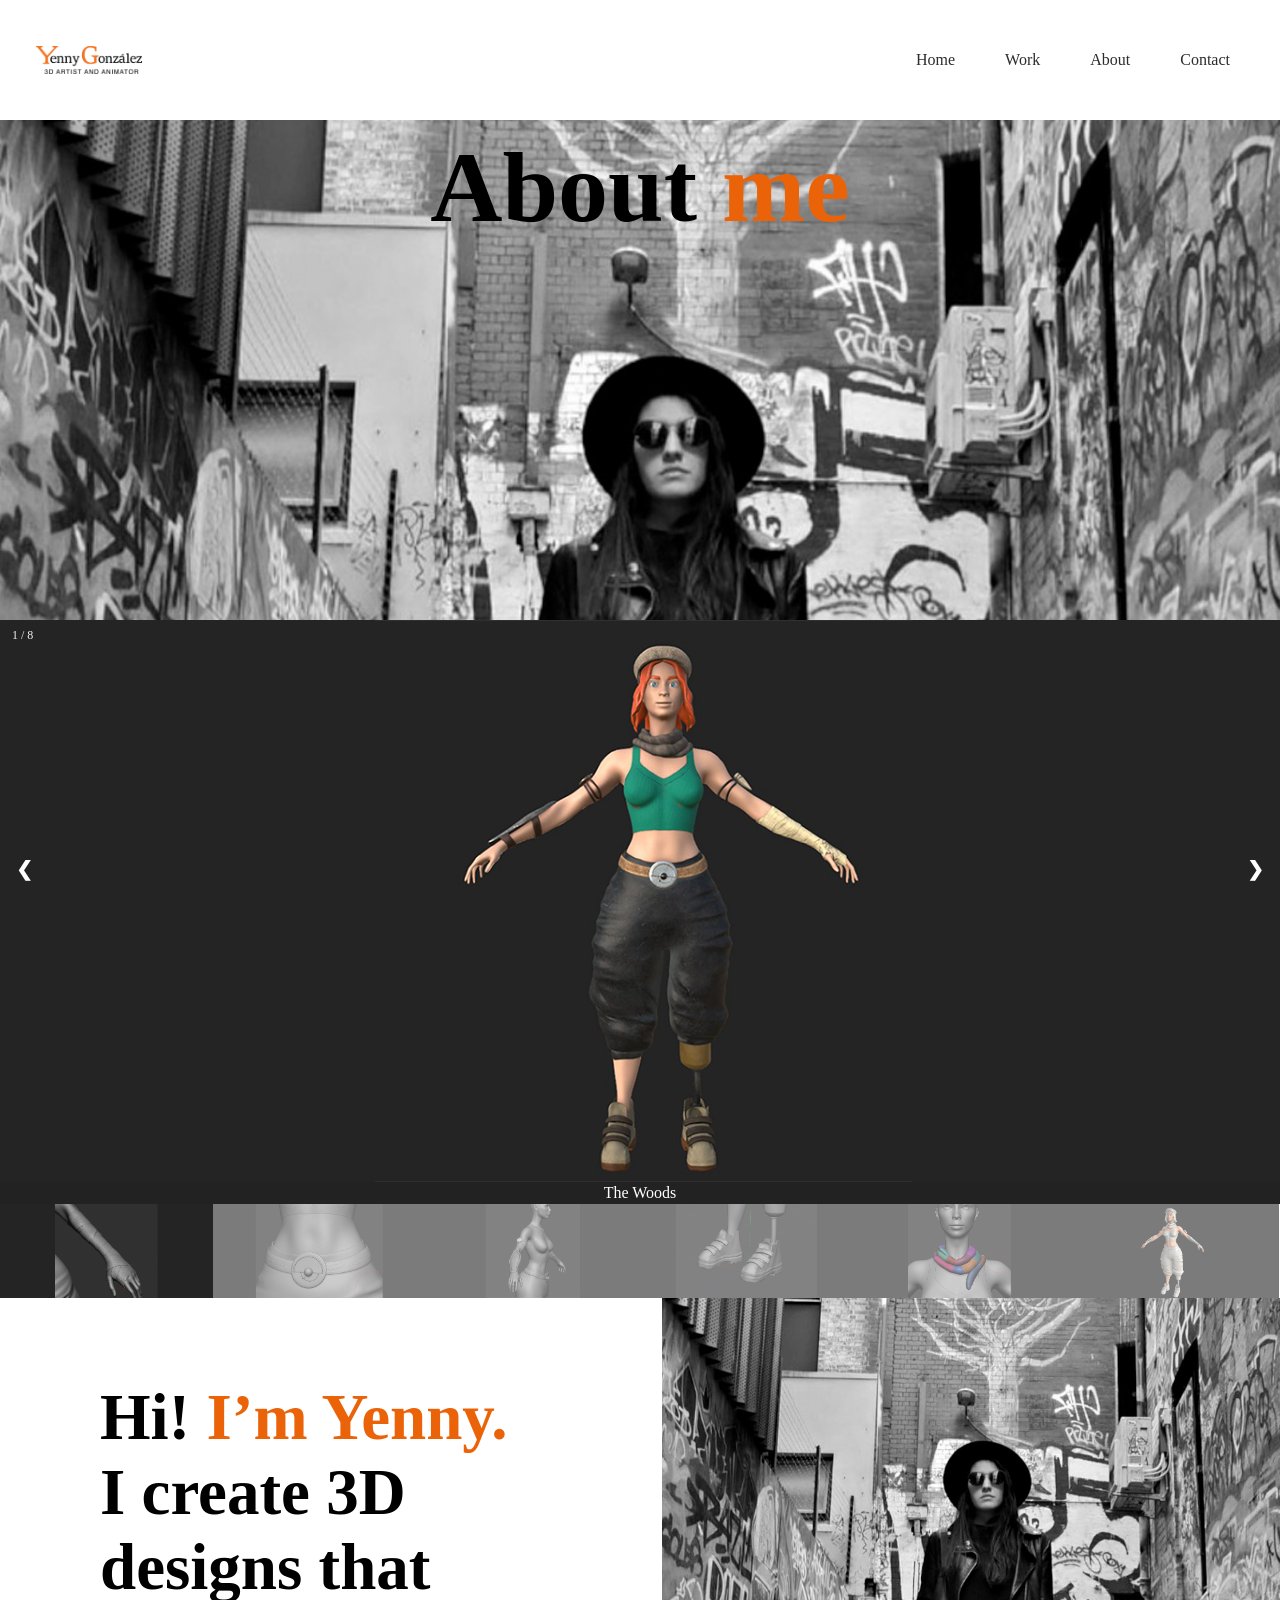
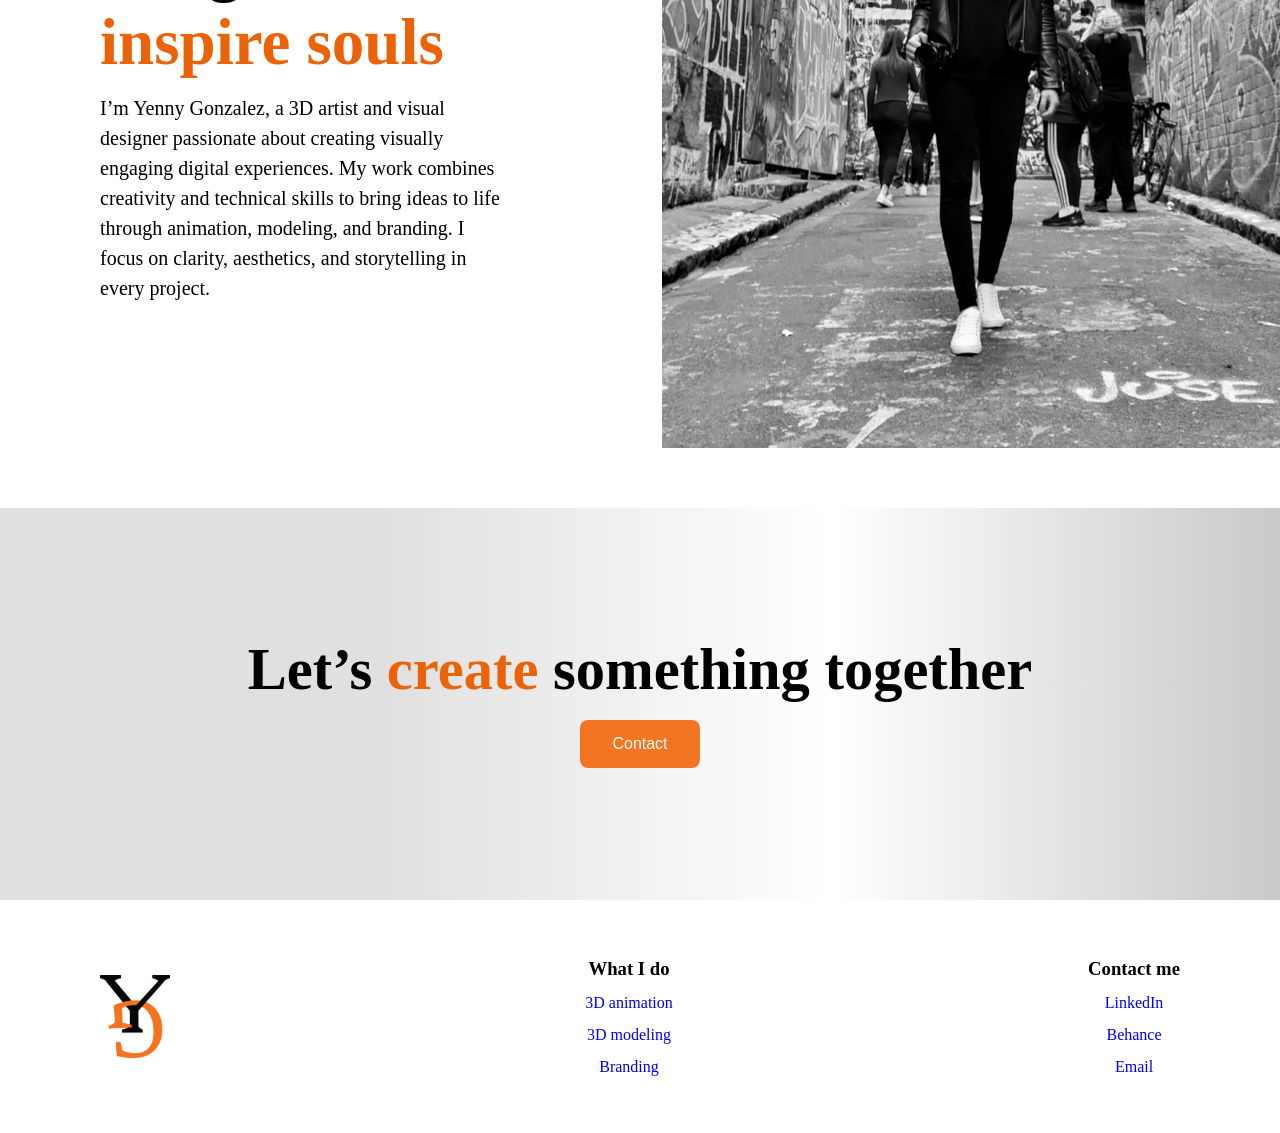
==== src/about.html @ 77db8774 "Gallery" ====
<!DOCTYPE html>
<html lang="en">

<head>
    <meta charset="UTF-8">
    <meta name="viewport" content="width=device-width, initial-scale=1.0">
    <title>Yenny's Website </title>
    <link rel="stylesheet" href="./style.css">

    <link rel="icon" type="image/png" href="./favicon-96x96.png" sizes="96x96" />
    <link rel="icon" type="image/svg+xml" href="/favicon.svg" />
    <link rel="shortcut icon" href="/favicon.ico" />
    <link rel="apple-touch-icon" sizes="180x180" href="/apple-touch-icon.png" />
    <meta name="apple-mobile-web-app-title" content="Yenny's Portfolio" />
    <link rel="manifest" href="/site.webmanifest" />


    <meta property="og:type" content="website">
    <meta property="og:title" content="Yenny's Portfolio">
    <meta property="og:url" content="https://eclectic-unicorn-446f92.netlify.app/">
    <meta property="og:image" content="file:///C:/Users/Yenag/Desktop/Uni/Web%20Dev/favicon/favicon-96x96.png">
    <meta property="og:description" content="Get to know all my work">

    <script src="./gallery.js" defer></script>


</head>

<body>
    <header>
        <section class="sitelogoandtitle">
            <img src="./assets/YGLogo.png" alt="Website logo">

        </section>

        <nav class="headernavbar">
            <a id="nav-active" href="./index.html" style="text-decoration: none; color: rgb(44, 44, 44);">Home</a>
            <a href="./index.html" style="text-decoration: none; color: rgb(44, 44, 44)">Work</a>
            <a href="./index.html" style="text-decoration: none;color: rgb(44, 44, 44)">About</a>
            <a href="./contact.html" style="text-decoration: none; color: rgb(44, 44, 44)">Contact</a>
        </nav>
    </header>
    <main>
        <section id="main-about">
            <section id="about-image"></section>
            <section class="about-text">
                <h1>About<span style="color:rgb(235, 99, 8)"> me</span></h1>
            </section>


        </section>


<div class="container">

  <!-- Full-width images with number text -->
  <div class="modeling-slides">
    <div class="numbertext">1 / 8</div>
      <img src="./assets/Zain_Full.png" style="width:100%">
  </div>

  <div class="modeling-slides">
    <div class="numbertext">2 / 8</div>
      <img src="./assets/Zain_Arm.png" style="width:100%">
  </div>

  <div class="modeling-slides">
    <div class="numbertext">3 / 8</div>
      <img src="./assets/Zain_Belt.png" style="width:100%">
  </div>

  <div class="modeling-slides">
    <div class="numbertext">4 / 8</div>
      <img src="./assets/Zain_Body.png" style="width:100%">
  </div>

  <div class="modeling-slides">
    <div class="numbertext">5 / 8</div>
      <img src="./assets/Zain_Feet.png" style="width:100%">
  </div>

  <div class="modeling-slides">
    <div class="numbertext">6 / 8</div>
      <img src="./assets/Zain_Scarf.png" style="width:100%">
  </div>

  <div class="modeling-slides">
    <div class="numbertext">7 / 8</div>
      <img src="./assets/Zain_FullNoColor.png" style="width:100%">
  </div>

  <!-- Next and previous buttons -->
  <a class="prev" onclick="plusSlides(-1)">&#10094;</a>
  <a class="next" onclick="plusSlides(1)">&#10095;</a>

  <!-- Image text -->
  <div class="caption-container">
    <p id="caption"></p>
  </div>

  <!-- Thumbnail images -->
  <div class="row">
    <div class="column">
      <img class="demo cursor" src="./assets/Zain_Arm.png" style="width:100%" onclick="currentSlide(1)" alt="The Woods">
    </div>
    <div class="column">
      <img class="demo cursor" src="./assets/Zain_Belt.png" style="width:100%" onclick="currentSlide(2)" alt="Cinque Terre">
    </div>
    <div class="column">
      <img class="demo cursor" src="./assets/Zain_Body.png" style="width:100%" onclick="currentSlide(3)" alt="Mountains and fjords">
    </div>
    <div class="column">
      <img class="demo cursor" src="./assets/Zain_Feet.png" style="width:100%" onclick="currentSlide(4)" alt="Northern Lights">
    </div>
    <div class="column">
      <img class="demo cursor" src="./assets/Zain_Scarf.png" style="width:100%" onclick="currentSlide(5)" alt="Nature and sunrise">
    </div>
    <div class="column">
      <img class="demo cursor" src="./assets/Zain_FullNoColor.png" style="width:100%" onclick="currentSlide(6)" alt="Snowy Mountains">
    </div>
  </div>
</div>






        <section id="About">
            <!--Left site-->
            <section class="about-text">
                <h1>Hi! <span style="color:rgb(235, 99, 8)">I’m Yenny.</span><br>
                    I create 3D designs that <span style="color:rgb(235, 99, 8)">inspire souls</span></h1>
                <p class="About-content">I’m Yenny Gonzalez, a 3D artist and visual designer passionate about creating
                    visually engaging digital experiences. My work combines creativity and technical skills to bring
                    ideas to life through animation, modeling, and branding. I focus on clarity, aesthetics, and
                    storytelling in every project.</p>
            </section>

            <!--Right site-->
            <section class="about-image" style="background-image: url(./assets/Yenny.jpg);">
            </section>
        </section>

        <section id="calltoaction">
            <section class="call-to-action">
                <h1>Let’s <span style="color:rgb(235, 99, 8)">create</span> something together</h1>
                <section id="contact-button">
                    <button>
                        Contact
                    </button>
                </section>
            </section>
        </section>





    </main>
    <footer class="footer-container">
        <section class="footer-column">
            <img src="./assets/YGIso.png" alt="Website Logo" width="70px">
        </section>
        <section class="services-links">
            <h3>What I do</h3>
            <ul>
                <p><a href="/src/index.html" style="text-decoration: none;">3D animation</a></p>
                <p><a href="/src/index.html" style="text-decoration: none;">3D modeling</a></p>
                <p><a href="/src/index.html" style="text-decoration: none;">Branding</a></p>
            </ul>
        </section>
        <section class="Contact">
            <h3>Contact me</h3>
            <ul>
                <p><a href="/src/index.html" style="text-decoration: none;">LinkedIn</a></p>
                <p><a href="/src/index.html" style="text-decoration: none;">Behance</a></p>
                <p><a href="/src/index.html" style="text-decoration: none;">Email</a></p>
            </ul>
        </section>
    </footer>
</body>

</html>
---- src/style.css ----
/* Mobile-first CSS overhaul!*/

* {

    margin: 0;

    padding: 0;

}

/*Home page*/

header {

    display: flex;
    justify-content: space-between;
    height: 7.5rem;
    box-shadow: 10px 10px 5px grey;
    flex-wrap: wrap;


}

header>section,
header>nav {
    height: 100%;
    display: flex;
    flex-direction: row;
    justify-content: center;
    align-items: center;

}


section.sitelogoandtitle>img {
    height: 50%;
    padding: 1em;
    margin-left: 20px;
}


nav {
    gap: 50px;
    margin-right: 50px;
}


nav>a:hover,
nav-active {
    background-color: rgb(255, 115, 0);
    text-decoration: none;
    padding: 5px 5px;
    border-radius: 5px;
    position: sticky
}

section#heroimage {
    display: flex;
    flex-direction: row;
    width: 100%;
    height: 70dvh;
    background-image: linear-gradient(to right, rgb(224, 224, 224) 30%, rgb(255, 255, 255), rgb(201, 201, 201));
    overflow: hidden;
}

section#heroimage .hero-image {
    background-size: cover;
    max-height: 100px;
}

section#heroimage .hero-text {
    flex-direction: row;
    align-items: center;
    line-height: 1;
    margin-left: 100px;
    margin-top: 150px;
    width: 50%;
    text-align: left;
}

section#heroimage .hero-text h1 {
    font-size: 70px;
    max-width: 600px;
    margin-bottom: 3%;
}

section#heroimage .hero-text h2 {
    font-size: 25px;
    font-weight: normal;
    margin-bottom: 5%;
    line-height: 1.5;
    max-width: 600px;
}

section#heroimage button {
    background-color: #f37421;
    border: none;
    color: white;
    padding: 15px 32px;
    text-align: center;
    text-decoration: none;
    display: inline-block;
    font-size: 16px;
    margin: 4px 2px;
    cursor: pointer;
    border-radius: 8px;
}


section#services {
    width: 100%;
    height: 90dvh;
    display: flex;
    flex-direction: column;
    text-align: center;
}

section#services .services-text h1 {
    font-size: 48px;
    padding-top: 50px;
}

#services-container {
    width: 100%;
    display: flex;
    flex-direction: row;
    gap: 150px;
    justify-content: center;
    padding-top: 50px;
    margin: 10px 10px;
}

#services-container img {
    border-radius: 10%;
    padding-bottom: 5%;
}

.p.body-content {
    max-width: 200px;
    padding: 30px;
}

section#About {
    display: flex;
    flex-direction: row;
    width: 100%;
    height: 90dvh;
    gap: 150px;
}

section#About .about-image {
    flex-direction: column;
    width: 60%;
    height: 750px;
    background-image: url(Yenny.jpg);
    background-size: cover;
    background-position: center;
}

section#About .about-text {
    width: 40%;
    flex-direction: column;
    margin-left: 100px;
}

section#About .about-text h1 {
    font-size: 65px;
    max-width: 600px;
    margin-bottom: 3%;
    margin-top: 20%;
}

section#About .about-text p {
    font-size: 20px;
    font-weight: normal;
    margin-bottom: 5%;
    line-height: 1.5;
    max-width: 600px;
}

section#calltoaction{
    display: flex;
    width: 100%;
    background-image: linear-gradient(to right, rgb(224, 224, 224) 30%, rgb(255, 255, 255), rgb(201, 201, 201));
    background-image: cover;

}

.call-to-action {
    width: 100%;
    font-size: 50px;
    text-align: center;
    margin: 10% 10%;
}

.call-to-action button {
    background-color: #f37421;
    border: none;
    color: white;
    padding: 15px 32px;
    text-align: center;
    text-decoration: none;
    display: inline-block;
    font-size: 16px;
    margin: 4px 2px;
    cursor: pointer;
    border-radius: 8px;
}

.footer-container {
    display: flex;
    flex-direction: row;
    justify-content: center;
    align-items: center;
    justify-content: space-between;
    margin: 50px 100px;

.p{
    line-height: 1.5;
}
}


.services-links{
    line-height: 2;
    text-align: center;
}

.Contact{
    line-height: 2;
    text-align: center;
}

/*About page*/

section#main-about .about-text h1 {
    font-size: 100px;
    padding-top: 10px;
    padding-bottom: 10px;
    align-items: center;
    text-align: center;
    color: rgb(0, 0, 0);
}
section#main-about{
    width: 100%;
    overflow: hidden;
    background-image: url(./assets/Yenny.jpg);
    background-attachment: fixed;
    background-repeat: no-repeat;
    background-size: cover;
    height: 500px;
}

* {
  box-sizing: border-box;
}

img {
  vertical-align: middle;
}

/* Position the image container (needed to position the left and right arrows) */
.container {
  position: relative;
}

/* Hide the images by default */
.modeling-slides {
  display: none;
}

/* Add a pointer when hovering over the thumbnail images */
.cursor {
  cursor: pointer;
}

/* Next & previous buttons */
.prev,
.next {
  cursor: pointer;
  position: absolute;
  top: 40%;
  width: auto;
  padding: 16px;
  margin-top: -50px;
  color: white;
  font-weight: bold;
  font-size: 20px;
  border-radius: 0 3px 3px 0;
  user-select: none;
  -webkit-user-select: none;
}

/* Position the "next button" to the right */
.next {
  right: 0;
  border-radius: 3px 0 0 3px;
}

/* On hover, add a black background color with a little bit see-through */
.prev:hover,
.next:hover {
  background-color: rgba(0, 0, 0, 0.8);
}

/* Number text (1/3 etc) */
.numbertext {
  color: #f2f2f2;
  font-size: 12px;
  padding: 8px 12px;
  position: absolute;
  top: 0;
}

/* Container for image text */
.caption-container {
  text-align: center;
  background-color: #222;
  padding: 2px 16px;
  color: white;
}

.row:after {
  content: "";
  display: table;
  clear: both;
}

/* Six columns side by side */
.column {
  float: left;
  width: 16.66%;
}

/* Add a transparency effect for thumnbail images */
.demo {
  opacity: 0.6;
}

.active,
.demo:hover {
  opacity: 1;
}






/*Contact us page*/

section#contactform{
    display: flex;
    width: 100%;
    height: 200dvh;
background-color: rgb(238, 238, 238);
}

.contact-form {
    width: 100%;
    font-size: 50px;
    text-align: center;
    margin: 10%;
}

.contact-form .formsubmit {
    font-size: 30px;
    margin-top: 100px;
    text-align: left;
}

.contact-form input {
    background-color: #f37421;
    border: none;
    color: white;
    padding: 15px 32px;
    text-align: center;
    text-decoration: none;
    display: inline-block;
    font-size: 16px;
    margin: 4px 2px;
    cursor: pointer;
    border-radius: 8px;
}

input[type=text], select, textarea {
  width: 60%;
  padding: 12px;
  background-color: #eeeeee;
  border: 1px solid #eeeeee;
  border-bottom: 1px solid #c2c2c2;
 margin-top: .5rem;
    margin-bottom: 1.5rem;
    padding-top: 1.6rem;
    padding-bottom: 1.6rem;
    padding-left: 1rem;
    font-size: 1rem;
  resize: vertical;


}





/*Landscape phones and portrait tablets*/
@media screen and (max-width: 600px) { 

      header>section,
header>nav {
    height: 50%;
    width: 100%;
    margin-top: 10px;

}

section.sitelogoandtitle>img {
    height: 90%;
    align-items: center;
    margin-left: 0px;
}

nav {
    gap: 40px;
    width: 100%;
    margin-right: 0px;
}

section#heroimage {
    display: flex;
    flex-direction: column;
    width: 100%;
    background-image: linear-gradient(to right, rgb(224, 224, 224) 30%, rgb(255, 255, 255), rgb(201, 201, 201));
}

section#heroimage .hero-image {
   width: 100%;
    height: 50%;
    background-size: cover;
}

section#heroimage .hero-text {
    align-items: center;
    line-height: 1;
    margin-left: 10px;
    margin-right: 20px;
    margin-top: 10px;
    width: 100%;
    text-align: center;
}

section#heroimage .hero-text h1 {
    font-size: 50px;
    max-width:350px;
    margin-bottom: 3%;
    margin-top: 3%;
}

section#heroimage .hero-text h2 {
    font-size: 20px;
    font-weight: normal;
    margin-bottom: 5%;
    line-height: 1.5;
    max-width: 350px;
}

section#services {
    width: 100%;
    height: 160dvh;
    text-align: center;
}

#services-container {
    width: 100%;
    display: flex;
    flex-direction: column;
    overflow: hidden;
    gap: 30px;
    padding-bottom: 2px;
    img { width: 250px;
     height: 250px;}

     .p.body-content {
    max-width: 10px;
    padding: 30px;
}

}

section#services .services-text h1 {
    font-size: 50px;
    padding-top: 10px;
    padding-bottom: 10px;
    align-items: center;
}

#services-container {
    width: 100%;
    display: flex;
    flex-direction: column;
    justify-content: center;
    margin: 10px 10px;
}

#services-container img {
    border-radius: 10%;
    padding-bottom: 5%;
}

p.Body-Content {
    max-width: 400px;
    padding: 30px;
    font-size: 20px;
}

section#About {
    display: flex;
    flex-direction: column;
    width: 100%;  
    gap: 10px;
}

section#About .about-text {
    width: 100%;
    flex-direction: column;
    margin: 10px 10px;
    text-align: center;

}

section#About .about-text h1 {
    font-size: 50px;
    margin-bottom: 3%;
    margin: 10px 10px;
}

section#About .about-text p {
    font-size: 20px;
    font-weight: normal;
    line-height: 1.2;
    text-align: justify;
    margin: 10px 10px;
}

section#About .about-image {
    width: 100%;
    background-image: cover;
}

.call-to-action {
    width: 100%;
    font-size: 25px;
}

.footer-container {
    display: flex;
    flex-direction: column;
    justify-content: center;
    align-items: center;
    justify-content: space-between;
    margin: 20px 50px 20px;

.p{
    line-height: 1.5;
}
}

.services-links{
 padding-bottom: 10px;
 padding-top: 10px;
 font-size: 20px;
}

.Contact{
font-size: 20px;
}


/*Contact us page*/

.contact-form {
    font-size: 30px;
    text-align: center;
}

.contact-form .formsubmit {
    font-size: 25px;
    margin-top: 100px;
    text-align: center;
}

section#contactform{
    height: 130dvh;
}



/*About page*/

section#main-about .about-text h1 {
    align-items: baseline;
    text-align: center;
    margin-top: 120px;
    color: rgb(235, 99, 8);
    line-height: 1;
}

section#main-about{
    width: 100%;
    overflow: hidden;
    background-image: url(./assets/Yenny.jpg);
    background-attachment: fixed;
    background-repeat: no-repeat;
    background-size: cover;
    background-position: center;
    height: 500px;
}



/*Desktop/Laptop/etc - Large screens*/
@media screen and (min-width: 1200px){
    
  nav {
    gap: 80px;
    width: 50%;
}

section#heroimage {
    width: 100%;
    height: 70dvh;
    background-image: linear-gradient(to right, rgb(224, 224, 224) 30%, rgb(255, 255, 255), rgb(201, 201, 201));
}
}
}
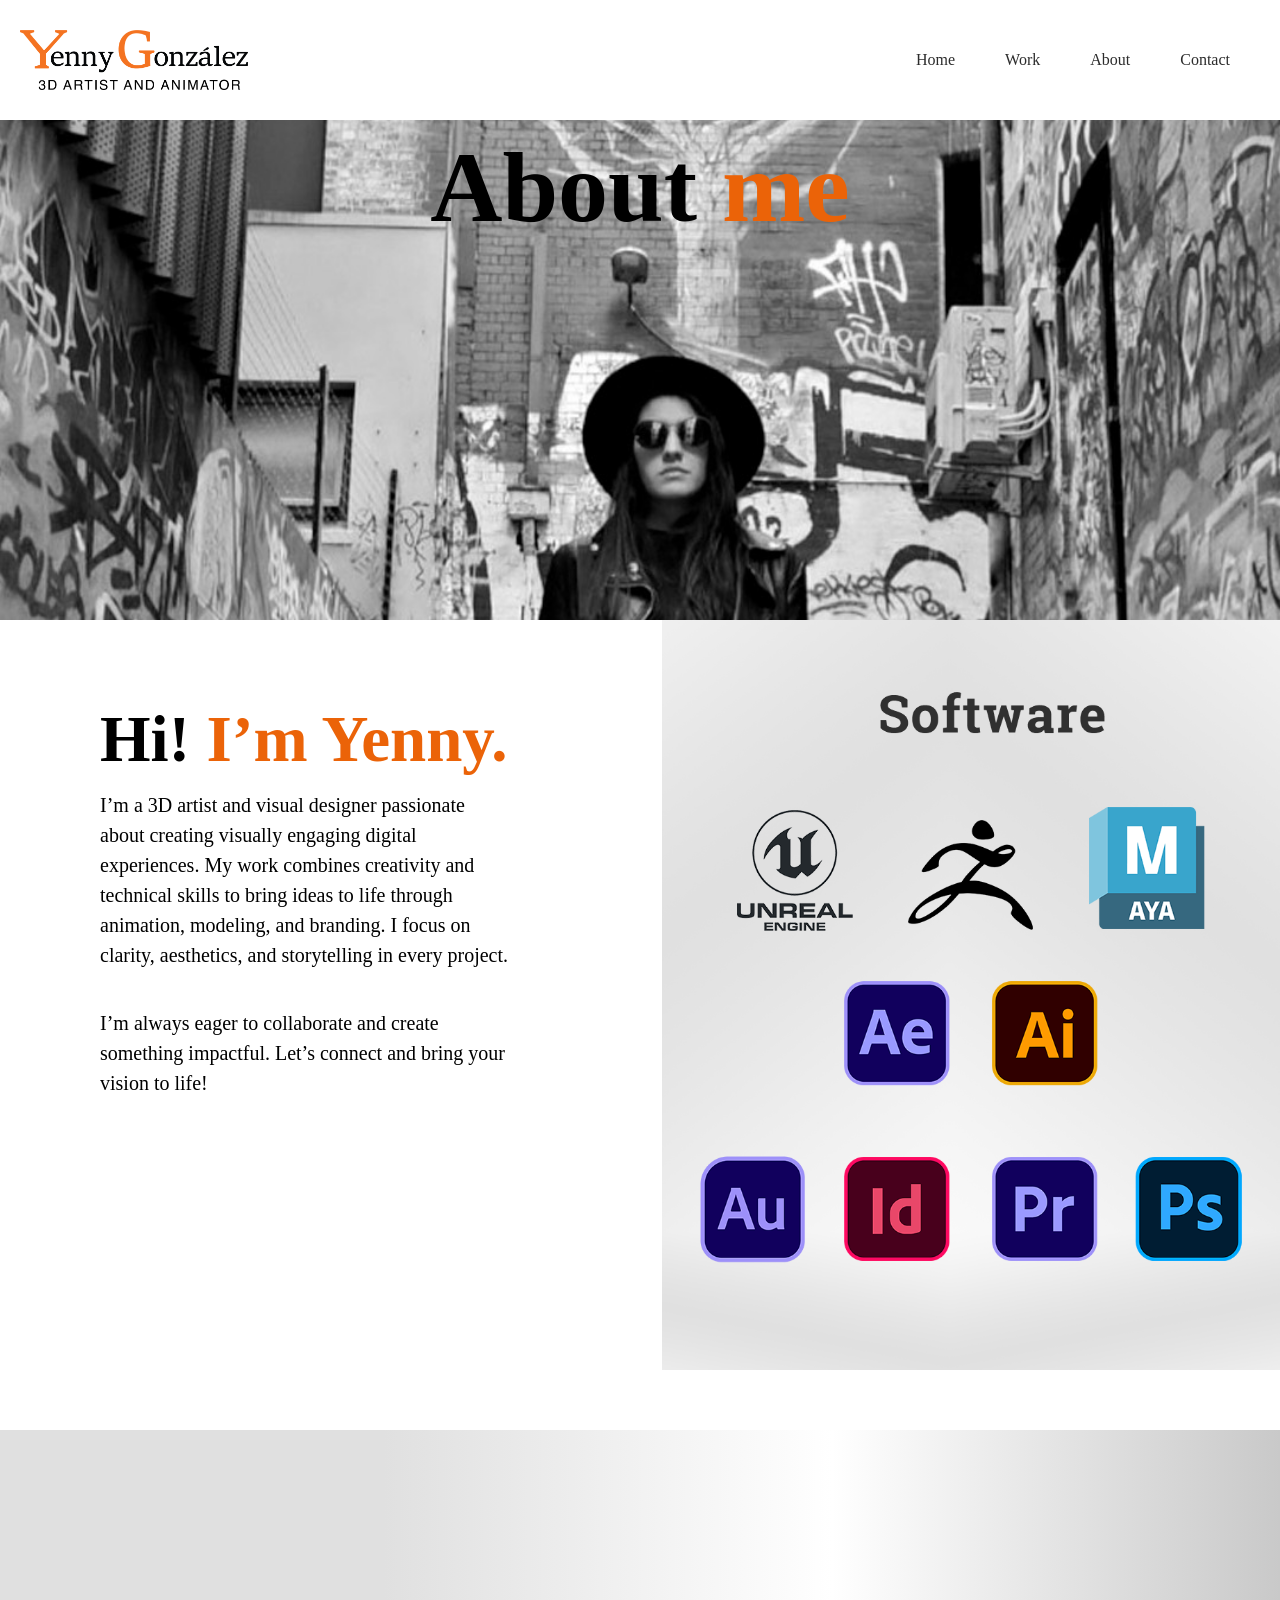
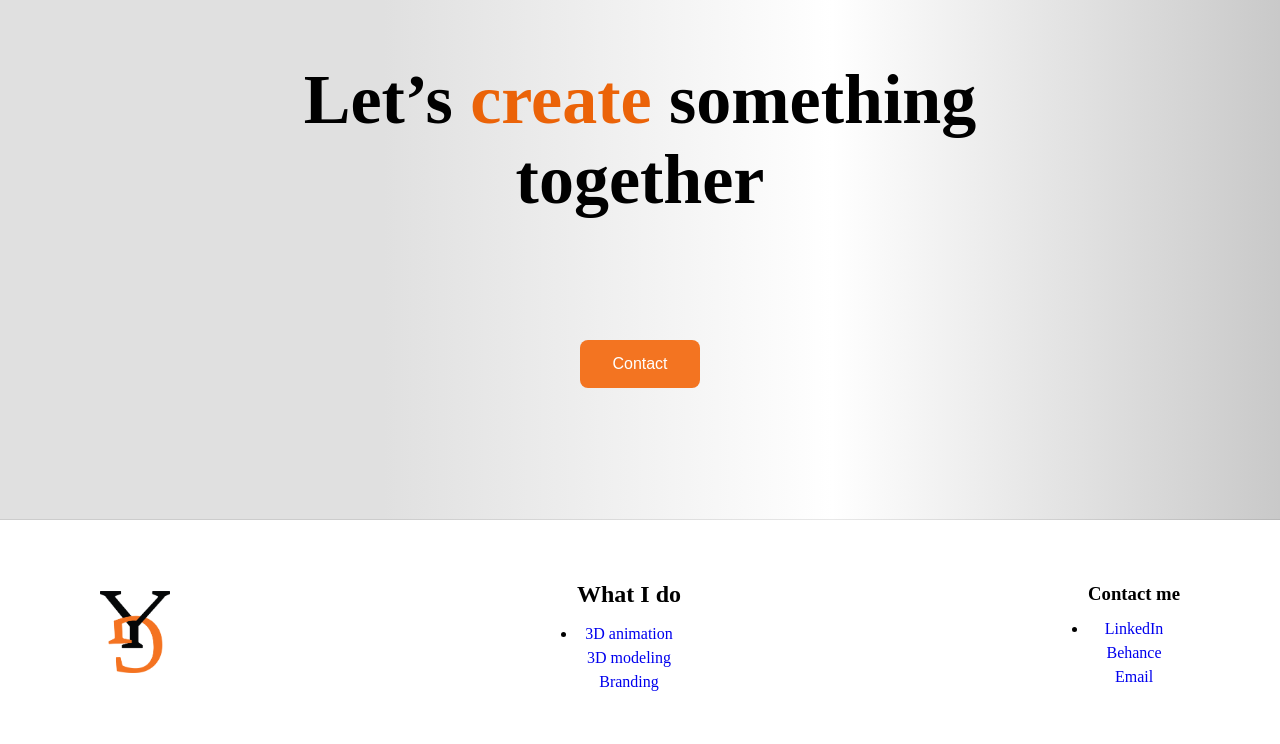
==== commit 6ba94be7: "Responsive and errors" ====
--- a/src/about.html
+++ b/src/about.html
@@ -2,183 +2,113 @@
 <html lang="en">
 
 <head>
-    <meta charset="UTF-8">
-    <meta name="viewport" content="width=device-width, initial-scale=1.0">
-    <title>Yenny's Website </title>
-    <link rel="stylesheet" href="./style.css">
+  <meta charset="UTF-8">
+  <meta name="viewport" content="width=device-width, initial-scale=1.0">
+  <title>Yenny's Website </title>
+  <link rel="stylesheet" href="./style.css">
 
-    <link rel="icon" type="image/png" href="./favicon-96x96.png" sizes="96x96" />
-    <link rel="icon" type="image/svg+xml" href="/favicon.svg" />
-    <link rel="shortcut icon" href="/favicon.ico" />
-    <link rel="apple-touch-icon" sizes="180x180" href="/apple-touch-icon.png" />
-    <meta name="apple-mobile-web-app-title" content="Yenny's Portfolio" />
-    <link rel="manifest" href="/site.webmanifest" />
+  <link rel="icon" type="image/png" href="./favicon-96x96.png" sizes="96x96" />
+  <link rel="icon" type="image/svg+xml" href="/favicon.svg" />
+  <link rel="shortcut icon" href="/favicon.ico" />
+  <link rel="apple-touch-icon" sizes="180x180" href="/apple-touch-icon.png" />
+  <meta name="apple-mobile-web-app-title" content="Yenny's Portfolio" />
+  <link rel="manifest" href="/site.webmanifest" />
 
 
-    <meta property="og:type" content="website">
-    <meta property="og:title" content="Yenny's Portfolio">
-    <meta property="og:url" content="https://eclectic-unicorn-446f92.netlify.app/">
-    <meta property="og:image" content="file:///C:/Users/Yenag/Desktop/Uni/Web%20Dev/favicon/favicon-96x96.png">
-    <meta property="og:description" content="Get to know all my work">
+  <meta property="og:type" content="website">
+  <meta property="og:title" content="Yenny's Portfolio">
+  <meta property="og:url" content="https://eclectic-unicorn-446f92.netlify.app/">
+  <meta property="og:image" content="file:///C:/Users/Yenag/Desktop/Uni/Web%20Dev/favicon/favicon-96x96.png">
+  <meta property="og:description" content="Get to know all my work">
 
-    <script src="./gallery.js" defer></script>
+  <script src="./gallery.js" defer></script>
 
 
 </head>
 
 <body>
-    <header>
-        <section class="sitelogoandtitle">
-            <img src="./assets/YGLogo.png" alt="Website logo">
+  <header>
+    <section class="sitelogoandtitle">
+      <img src="./assets/YGLogo.png" alt="Website logo">
 
-        </section>
+    </section>
 
-        <nav class="headernavbar">
-            <a id="nav-active" href="./index.html" style="text-decoration: none; color: rgb(44, 44, 44);">Home</a>
-            <a href="./index.html" style="text-decoration: none; color: rgb(44, 44, 44)">Work</a>
-            <a href="./index.html" style="text-decoration: none;color: rgb(44, 44, 44)">About</a>
-            <a href="./contact.html" style="text-decoration: none; color: rgb(44, 44, 44)">Contact</a>
-        </nav>
-    </header>
-    <main>
-        <section id="main-about">
-            <section id="about-image"></section>
-            <section class="about-text">
-                <h1>About<span style="color:rgb(235, 99, 8)"> me</span></h1>
-            </section>
+    <nav class="headernavbar">
+      <a id="nav-active" href="./index.html" style="text-decoration: none; color: rgb(44, 44, 44);">Home</a>
+      <a href="./index.html" style="text-decoration: none; color: rgb(44, 44, 44)">Work</a>
+      <a href="./index.html" style="text-decoration: none;color: rgb(44, 44, 44)">About</a>
+      <a href="./contact.html" style="text-decoration: none; color: rgb(44, 44, 44)">Contact</a>
+    </nav>
+  </header>
+  <main>
+    <section id="main-about">
+      <section id="about-image"></section>
+      <section class="about-text">
+        <h1>About<span style="color:rgb(235, 99, 8)"> me</span></h1>
+      </section>
 
 
-        </section>
+    </section>
+
+    <section id="About">
+      <!--Left site-->
+      <section class="about-text">
+        <h1>Hi! <span style="color:rgb(235, 99, 8)">I’m Yenny.</span><br>
+        </h1>
+
+        <p class="About-content">I’m a 3D artist and visual designer passionate about creating visually engaging
+          digital experiences. My work combines creativity and technical skills to bring ideas to life through
+          animation, modeling, and branding. I focus on clarity, aesthetics, and storytelling in every project.</p>
+        <br>
+        <p class="About-content">I’m always eager to collaborate and create something impactful. Let’s connect and
+          bring your vision to life!</p>
+
+      </section>
+
+      <!--Right site-->
+      <section class="about-image" style="background-image: url(./assets/Software.png);">
+      </section>
+    </section>
 
 
-<div class="container">
-
-  <!-- Full-width images with number text -->
-  <div class="modeling-slides">
-    <div class="numbertext">1 / 8</div>
-      <img src="./assets/Zain_Full.png" style="width:100%">
-  </div>
-
-  <div class="modeling-slides">
-    <div class="numbertext">2 / 8</div>
-      <img src="./assets/Zain_Arm.png" style="width:100%">
-  </div>
-
-  <div class="modeling-slides">
-    <div class="numbertext">3 / 8</div>
-      <img src="./assets/Zain_Belt.png" style="width:100%">
-  </div>
-
-  <div class="modeling-slides">
-    <div class="numbertext">4 / 8</div>
-      <img src="./assets/Zain_Body.png" style="width:100%">
-  </div>
-
-  <div class="modeling-slides">
-    <div class="numbertext">5 / 8</div>
-      <img src="./assets/Zain_Feet.png" style="width:100%">
-  </div>
-
-  <div class="modeling-slides">
-    <div class="numbertext">6 / 8</div>
-      <img src="./assets/Zain_Scarf.png" style="width:100%">
-  </div>
-
-  <div class="modeling-slides">
-    <div class="numbertext">7 / 8</div>
-      <img src="./assets/Zain_FullNoColor.png" style="width:100%">
-  </div>
-
-  <!-- Next and previous buttons -->
-  <a class="prev" onclick="plusSlides(-1)">&#10094;</a>
-  <a class="next" onclick="plusSlides(1)">&#10095;</a>
-
-  <!-- Image text -->
-  <div class="caption-container">
-    <p id="caption"></p>
-  </div>
-
-  <!-- Thumbnail images -->
-  <div class="row">
-    <div class="column">
-      <img class="demo cursor" src="./assets/Zain_Arm.png" style="width:100%" onclick="currentSlide(1)" alt="The Woods">
-    </div>
-    <div class="column">
-      <img class="demo cursor" src="./assets/Zain_Belt.png" style="width:100%" onclick="currentSlide(2)" alt="Cinque Terre">
-    </div>
-    <div class="column">
-      <img class="demo cursor" src="./assets/Zain_Body.png" style="width:100%" onclick="currentSlide(3)" alt="Mountains and fjords">
-    </div>
-    <div class="column">
-      <img class="demo cursor" src="./assets/Zain_Feet.png" style="width:100%" onclick="currentSlide(4)" alt="Northern Lights">
-    </div>
-    <div class="column">
-      <img class="demo cursor" src="./assets/Zain_Scarf.png" style="width:100%" onclick="currentSlide(5)" alt="Nature and sunrise">
-    </div>
-    <div class="column">
-      <img class="demo cursor" src="./assets/Zain_FullNoColor.png" style="width:100%" onclick="currentSlide(6)" alt="Snowy Mountains">
-    </div>
-  </div>
-</div>
+    <section id="calltoaction">
+      <section class="call-to-action">
+        <h1>Let’s <span style="color:rgb(235, 99, 8)">create</span> something together</h1>
+        <section id="contact-button">
+          <button>
+            Contact
+          </button>
+        </section>
+      </section>
+    </section>
 
 
-
-
-
-
-        <section id="About">
-            <!--Left site-->
-            <section class="about-text">
-                <h1>Hi! <span style="color:rgb(235, 99, 8)">I’m Yenny.</span><br>
-                    I create 3D designs that <span style="color:rgb(235, 99, 8)">inspire souls</span></h1>
-                <p class="About-content">I’m Yenny Gonzalez, a 3D artist and visual designer passionate about creating
-                    visually engaging digital experiences. My work combines creativity and technical skills to bring
-                    ideas to life through animation, modeling, and branding. I focus on clarity, aesthetics, and
-                    storytelling in every project.</p>
-            </section>
-
-            <!--Right site-->
-            <section class="about-image" style="background-image: url(./assets/Yenny.jpg);">
-            </section>
-        </section>
-
-        <section id="calltoaction">
-            <section class="call-to-action">
-                <h1>Let’s <span style="color:rgb(235, 99, 8)">create</span> something together</h1>
-                <section id="contact-button">
-                    <button>
-                        Contact
-                    </button>
-                </section>
-            </section>
-        </section>
-
-
-
-
-
-    </main>
-    <footer class="footer-container">
-        <section class="footer-column">
-            <img src="./assets/YGIso.png" alt="Website Logo" width="70px">
-        </section>
-        <section class="services-links">
-            <h3>What I do</h3>
-            <ul>
-                <p><a href="/src/index.html" style="text-decoration: none;">3D animation</a></p>
-                <p><a href="/src/index.html" style="text-decoration: none;">3D modeling</a></p>
-                <p><a href="/src/index.html" style="text-decoration: none;">Branding</a></p>
-            </ul>
-        </section>
-        <section class="Contact">
-            <h3>Contact me</h3>
-            <ul>
-                <p><a href="/src/index.html" style="text-decoration: none;">LinkedIn</a></p>
-                <p><a href="/src/index.html" style="text-decoration: none;">Behance</a></p>
-                <p><a href="/src/index.html" style="text-decoration: none;">Email</a></p>
-            </ul>
-        </section>
-    </footer>
+  </main>
+  <footer class="footer-container">
+    <section class="footer-column">
+      <img src="./assets/YGIso.png" alt="Website Logo" width="70px">
+    </section>
+    <section class="services-links">
+      <h2>What I do</h2>
+      <ul>
+        <li>
+          <p><a href="/src/index.html" style="text-decoration: none;">3D animation</a></p>
+          <p><a href="/src/index.html" style="text-decoration: none;">3D modeling</a></p>
+          <p><a href="/src/index.html" style="text-decoration: none;">Branding</a></p>
+        </li>
+      </ul>
+    </section>
+    <section class="Contact">
+      <h3>Contact me</h3>
+      <ul>
+        <li>
+          <p><a href="/src/index.html" style="text-decoration: none;">LinkedIn</a></p>
+          <p><a href="/src/index.html" style="text-decoration: none;">Behance</a></p>
+          <p><a href="/src/index.html" style="text-decoration: none;">Email</a></p>
+        </li>
+      </ul>
+    </section>
+  </footer>
 </body>
 
 </html>
--- a/src/style.css
+++ b/src/style.css
@@ -34,7 +34,6 @@
 
 section.sitelogoandtitle>img {
     height: 50%;
-    padding: 1em;
     margin-left: 20px;
 }
 
@@ -178,11 +177,10 @@
     max-width: 600px;
 }
 
-section#calltoaction{
+section#calltoaction {
     display: flex;
     width: 100%;
     background-image: linear-gradient(to right, rgb(224, 224, 224) 30%, rgb(255, 255, 255), rgb(201, 201, 201));
-    background-image: cover;
 
 }
 
@@ -210,23 +208,23 @@
 .footer-container {
     display: flex;
     flex-direction: row;
-    justify-content: center;
     align-items: center;
     justify-content: space-between;
     margin: 50px 100px;
 
-.p{
+}
+
+.footer-container p {
     line-height: 1.5;
 }
-}
-
-
-.services-links{
+
+
+.services-links {
     line-height: 2;
     text-align: center;
 }
 
-.Contact{
+.Contact {
     line-height: 2;
     text-align: center;
 }
@@ -241,7 +239,8 @@
     text-align: center;
     color: rgb(0, 0, 0);
 }
-section#main-about{
+
+section#main-about {
     width: 100%;
     overflow: hidden;
     background-image: url(./assets/Yenny.jpg);
@@ -251,109 +250,170 @@
     height: 500px;
 }
 
+
+/*Work page*/
+
+section#gallery-zain h1 {
+    font-size: 70px;
+    padding-top: 10px;
+    padding-bottom: 10px;
+    align-items: center;
+    text-align: center;
+    background-color: rgb(36, 36, 36);
+    color: rgb(177, 177, 177);
+    height: 100px;
+    align-content: center;
+}
+
+section#gallery-zain h2 {
+    font-size: 20px;
+    height: 50px;
+    padding-top: 10px;
+    padding-bottom: 10px;
+    align-items: center;
+    text-align: center;
+    background-color: rgb(36, 36, 36);
+    color: rgb(177, 177, 177);
+    align-content: center;
+}
+
 * {
-  box-sizing: border-box;
+    box-sizing: border-box;
 }
 
 img {
-  vertical-align: middle;
-}
-
-/* Position the image container (needed to position the left and right arrows) */
+    vertical-align: middle;
+}
+
 .container {
-  position: relative;
-}
-
-/* Hide the images by default */
+    position: relative;
+}
+
 .modeling-slides {
-  display: none;
-}
-
-/* Add a pointer when hovering over the thumbnail images */
+    display: none;
+}
+
 .cursor {
-  cursor: pointer;
-}
-
-/* Next & previous buttons */
+    cursor: pointer;
+}
+
 .prev,
 .next {
-  cursor: pointer;
-  position: absolute;
-  top: 40%;
-  width: auto;
-  padding: 16px;
-  margin-top: -50px;
-  color: white;
-  font-weight: bold;
-  font-size: 20px;
-  border-radius: 0 3px 3px 0;
-  user-select: none;
-  -webkit-user-select: none;
-}
-
-/* Position the "next button" to the right */
+    cursor: pointer;
+    position: absolute;
+    top: 40%;
+    width: auto;
+    padding: 16px;
+    margin-top: -50px;
+    color: white;
+    font-weight: bold;
+    font-size: 20px;
+    border-radius: 0 3px 3px 0;
+    user-select: none;
+    -webkit-user-select: none;
+}
+
 .next {
-  right: 0;
-  border-radius: 3px 0 0 3px;
-}
-
-/* On hover, add a black background color with a little bit see-through */
+    right: 0;
+    border-radius: 3px 0 0 3px;
+}
+
 .prev:hover,
 .next:hover {
-  background-color: rgba(0, 0, 0, 0.8);
-}
-
-/* Number text (1/3 etc) */
+    background-color: rgba(0, 0, 0, 0.8);
+}
+
 .numbertext {
-  color: #f2f2f2;
-  font-size: 12px;
-  padding: 8px 12px;
-  position: absolute;
-  top: 0;
-}
-
-/* Container for image text */
+    color: #f2f2f2;
+    font-size: 12px;
+    padding: 8px 12px;
+    position: absolute;
+    top: 0;
+}
+
 .caption-container {
-  text-align: center;
-  background-color: #222;
-  padding: 2px 16px;
-  color: white;
+    text-align: center;
+    background-color: #222;
+    padding: 2px 16px;
+    color: white;
+    font-size: 30px;
 }
 
 .row:after {
-  content: "";
-  display: table;
-  clear: both;
-}
-
-/* Six columns side by side */
+    content: "";
+    display: table;
+    clear: both;
+    padding-bottom: 50px;
+}
+
 .column {
-  float: left;
-  width: 16.66%;
-}
-
-/* Add a transparency effect for thumnbail images */
+    float: left;
+    width: 14.28%;
+}
+
 .demo {
-  opacity: 0.6;
+    opacity: 0.6;
 }
 
 .active,
 .demo:hover {
-  opacity: 1;
-}
-
-
-
+    opacity: 1;
+}
+
+iframe {
+    display: block;
+    margin: 0 auto;
+    margin-top: 10px;
+    border: none;
+    border-radius: 10px;
+}
+
+section#gallery-ulna h1 {
+    font-size: 70px;
+    padding-top: 10px;
+    padding-bottom: 10px;
+    align-items: center;
+    text-align: center;
+    background-color: rgb(36, 36, 36);
+    color: rgb(177, 177, 177);
+    height: 100px;
+    align-content: center;
+}
+
+section#gallery-ulna h2 {
+    font-size: 20px;
+    height: 50px;
+    padding-top: 10px;
+    padding-bottom: 10px;
+    align-items: center;
+    text-align: center;
+    background-color: rgb(36, 36, 36);
+    color: rgb(177, 177, 177);
+    align-content: center;
+}
+
+section#calltoaction {
+    background-color: rgb(36, 36, 36);
+    background-size: cover;
+    background-position: center;
+}
+
+section#calltoaction h1 {
+    font-size: 70px;
+    text-align: center;
+    margin: 10% 10%;
+    color: black;
+}
 
 
 
 /*Contact us page*/
 
-section#contactform{
+section#contactform {
     display: flex;
     width: 100%;
     height: 200dvh;
-background-color: rgb(238, 238, 238);
+    background-color: rgb(238, 238, 238);
 }
 
 .contact-form {
@@ -383,259 +443,312 @@
     border-radius: 8px;
 }
 
-input[type=text], select, textarea {
-  width: 60%;
-  padding: 12px;
-  background-color: #eeeeee;
-  border: 1px solid #eeeeee;
-  border-bottom: 1px solid #c2c2c2;
- margin-top: .5rem;
+input[type=text],
+select,
+textarea {
+    width: 60%;
+    padding: 12px;
+    background-color: #eeeeee;
+    border: 1px solid #eeeeee;
+    border-bottom: 1px solid #c2c2c2;
+    margin-top: .5rem;
     margin-bottom: 1.5rem;
     padding-top: 1.6rem;
     padding-bottom: 1.6rem;
     padding-left: 1rem;
     font-size: 1rem;
-  resize: vertical;
-
-
-}
+    resize: vertical;
+
+
+}
+
+
 
 
 
 
 
 /*Landscape phones and portrait tablets*/
-@media screen and (max-width: 600px) { 
-
-      header>section,
-header>nav {
-    height: 50%;
-    width: 100%;
-    margin-top: 10px;
-
-}
-
-section.sitelogoandtitle>img {
-    height: 90%;
-    align-items: center;
-    margin-left: 0px;
-}
-
-nav {
-    gap: 40px;
-    width: 100%;
-    margin-right: 0px;
-}
-
-section#heroimage {
-    display: flex;
-    flex-direction: column;
-    width: 100%;
-    background-image: linear-gradient(to right, rgb(224, 224, 224) 30%, rgb(255, 255, 255), rgb(201, 201, 201));
-}
-
-section#heroimage .hero-image {
-   width: 100%;
-    height: 50%;
-    background-size: cover;
-}
-
-section#heroimage .hero-text {
-    align-items: center;
-    line-height: 1;
-    margin-left: 10px;
-    margin-right: 20px;
-    margin-top: 10px;
-    width: 100%;
-    text-align: center;
-}
-
-section#heroimage .hero-text h1 {
-    font-size: 50px;
-    max-width:350px;
-    margin-bottom: 3%;
-    margin-top: 3%;
-}
-
-section#heroimage .hero-text h2 {
-    font-size: 20px;
-    font-weight: normal;
-    margin-bottom: 5%;
-    line-height: 1.5;
-    max-width: 350px;
-}
-
-section#services {
-    width: 100%;
-    height: 160dvh;
-    text-align: center;
-}
-
-#services-container {
-    width: 100%;
-    display: flex;
-    flex-direction: column;
-    overflow: hidden;
-    gap: 30px;
-    padding-bottom: 2px;
-    img { width: 250px;
-     height: 250px;}
-
-     .p.body-content {
-    max-width: 10px;
-    padding: 30px;
-}
-
-}
-
-section#services .services-text h1 {
-    font-size: 50px;
-    padding-top: 10px;
-    padding-bottom: 10px;
-    align-items: center;
-}
-
-#services-container {
-    width: 100%;
-    display: flex;
-    flex-direction: column;
-    justify-content: center;
-    margin: 10px 10px;
-}
-
-#services-container img {
-    border-radius: 10%;
-    padding-bottom: 5%;
-}
-
-p.Body-Content {
-    max-width: 400px;
-    padding: 30px;
-    font-size: 20px;
-}
-
-section#About {
-    display: flex;
-    flex-direction: column;
-    width: 100%;  
-    gap: 10px;
-}
-
-section#About .about-text {
-    width: 100%;
-    flex-direction: column;
-    margin: 10px 10px;
-    text-align: center;
-
-}
-
-section#About .about-text h1 {
-    font-size: 50px;
-    margin-bottom: 3%;
-    margin: 10px 10px;
-}
-
-section#About .about-text p {
-    font-size: 20px;
-    font-weight: normal;
-    line-height: 1.2;
-    text-align: justify;
-    margin: 10px 10px;
-}
-
-section#About .about-image {
-    width: 100%;
-    background-image: cover;
-}
-
-.call-to-action {
-    width: 100%;
-    font-size: 25px;
-}
-
-.footer-container {
-    display: flex;
-    flex-direction: column;
-    justify-content: center;
-    align-items: center;
-    justify-content: space-between;
-    margin: 20px 50px 20px;
-
-.p{
-    line-height: 1.5;
-}
-}
-
-.services-links{
- padding-bottom: 10px;
- padding-top: 10px;
- font-size: 20px;
-}
-
-.Contact{
-font-size: 20px;
-}
-
-
-/*Contact us page*/
-
-.contact-form {
-    font-size: 30px;
-    text-align: center;
-}
-
-.contact-form .formsubmit {
-    font-size: 25px;
-    margin-top: 100px;
-    text-align: center;
-}
-
-section#contactform{
-    height: 130dvh;
-}
-
-
-
-/*About page*/
-
-section#main-about .about-text h1 {
-    align-items: baseline;
-    text-align: center;
-    margin-top: 120px;
-    color: rgb(235, 99, 8);
-    line-height: 1;
-}
-
-section#main-about{
-    width: 100%;
-    overflow: hidden;
-    background-image: url(./assets/Yenny.jpg);
-    background-attachment: fixed;
-    background-repeat: no-repeat;
-    background-size: cover;
-    background-position: center;
-    height: 500px;
-}
-
-
-
-/*Desktop/Laptop/etc - Large screens*/
-@media screen and (min-width: 1200px){
-    
-  nav {
-    gap: 80px;
-    width: 50%;
-}
-
-section#heroimage {
-    width: 100%;
-    height: 70dvh;
-    background-image: linear-gradient(to right, rgb(224, 224, 224) 30%, rgb(255, 255, 255), rgb(201, 201, 201));
-}
-}
-}
-
-
-
-
-
+@media screen and (max-width: 600px) {
+
+    header>section,
+    header>nav {
+        height: 50%;
+        width: 100%;
+        margin-top: 10px;
+
+    }
+
+    section.sitelogoandtitle>img {
+        height: 90%;
+        align-items: center;
+        margin-left: 0px;
+    }
+
+    nav {
+        gap: 40px;
+        width: 100%;
+        margin-right: 0px;
+    }
+
+    section#heroimage {
+        display: flex;
+        flex-direction: column;
+        width: 100%;
+        background-image: linear-gradient(to right, rgb(224, 224, 224) 30%, rgb(255, 255, 255), rgb(201, 201, 201));
+    }
+
+    .img {
+        width: 10%;
+        height: 50%;
+        background-size: cover;
+    }
+
+    section#heroimage .hero-text {
+        align-items: center;
+        line-height: 1;
+        margin-left: 10px;
+        margin-right: 20px;
+        margin-top: 10px;
+        width: 100%;
+        text-align: center;
+    }
+
+    section#heroimage .hero-text h1 {
+        font-size: 50px;
+        max-width: 350px;
+        margin-bottom: 3%;
+        margin-top: 3%;
+    }
+
+    section#heroimage .hero-text h2 {
+        font-size: 20px;
+        font-weight: normal;
+        margin-bottom: 5%;
+        line-height: 1.5;
+        max-width: 350px;
+    }
+
+    section#services {
+        width: 100%;
+        height: 160dvh;
+        text-align: center;
+    }
+
+    #services-container {
+        width: 100%;
+        display: flex;
+        flex-direction: column;
+        overflow: hidden;
+        gap: 30px;
+        padding-bottom: 2px;
+    }
+
+    #services-container img {
+        width: 250px;
+        height: 250px;
+    }
+
+    #services-container p.body-content {
+        max-width: 100%;
+        padding: 30px;
+    }
+
+    section#services .services-text h1 {
+        font-size: 50px;
+        padding-top: 10px;
+        padding-bottom: 10px;
+        align-items: center;
+    }
+
+    #services-container {
+        width: 100%;
+        display: flex;
+        flex-direction: column;
+        justify-content: center;
+        margin: 10px 10px;
+    }
+
+    #services-container img {
+        border-radius: 10%;
+        padding-bottom: 5%;
+    }
+
+    p.Body-Content {
+        max-width: 400px;
+        padding: 30px;
+        font-size: 20px;
+    }
+
+    section#About {
+        display: flex;
+        flex-direction: column;
+        width: 100%;
+        gap: 10px;
+    }
+
+    section#About .about-text {
+        width: 100%;
+        flex-direction: column;
+        margin: 10px 10px;
+        text-align: center;
+
+    }
+
+    section#About .about-text h1 {
+        font-size: 50px;
+        margin-bottom: 3%;
+        margin: 10px 10px;
+    }
+
+    section#About .about-text p {
+        font-size: 20px;
+        font-weight: normal;
+        line-height: 1.2;
+        text-align: justify;
+        margin: 10px 10px;
+    }
+
+    section#About .about-image {
+        width: 100%;
+    }
+
+    .call-to-action {
+        width: 100%;
+        font-size: 25px;
+    }
+
+    .footer-container {
+        display: flex;
+        flex-direction: column;
+        justify-content: center;
+        align-items: center;
+        justify-content: space-between;
+        margin: 20px 50px 20px;
+    }
+
+    .footer-container p {
+        line-height: 1.5;
+    }
+
+    .services-links {
+        padding-bottom: 10px;
+        padding-top: 10px;
+        font-size: 20px;
+    }
+
+    .Contact {
+        font-size: 20px;
+    }
+
+
+    /*Contact us page*/
+
+    .contact-form {
+        font-size: 30px;
+        text-align: center;
+    }
+
+    .contact-form .formsubmit {
+        font-size: 25px;
+        margin-top: 100px;
+        text-align: center;
+    }
+
+    section#contactform {
+        height: 130dvh;
+    }
+
+
+
+    /*About page*/
+
+    section#main-about .about-text h1 {
+        align-items: baseline;
+        text-align: center;
+        margin-top: 120px;
+        color: rgb(235, 99, 8);
+        line-height: 1;
+    }
+
+    section#main-about {
+        width: 100%;
+        overflow: hidden;
+        background-image: url(./assets/Yenny.jpg);
+        background-attachment: fixed;
+        background-repeat: no-repeat;
+        background-size: cover;
+        background-position: center;
+        height: 500px;
+    }
+
+    /*Work page*/
+
+    section#gallery-zain h1 {
+        font-size: 30px;
+        height: 50px;
+    }
+
+    section#gallery-zain h2 {
+        font-size: 15px;
+        height: 30px;
+    }
+
+    iframe {
+        height: 200px;
+        width: 100%;
+    }
+
+    .caption-container {
+        font-size: 15px;
+    }
+
+    section#gallery-ulna h1 {
+        font-size: 30px;
+        height: 50px;
+    }
+
+    section#gallery-ulna h2 {
+        font-size: 15px;
+        height: 30px;
+    }
+
+    section#gallery-zain h2 {
+        font-size: 15px;
+        height: 30px;
+    }
+
+    section#Animation h1 {
+        padding-top: 20px;
+    }
+
+    section#calltoaction {
+        background-image: linear-gradient(to right, rgb(224, 224, 224) 30%, rgb(255, 255, 255), rgb(201, 201, 201));
+        background-size: cover;
+        background-position: center;
+    }
+
+    section#calltoaction h1 {
+        font-size: 30px;
+        text-align: center;
+        margin: 10% 10%;
+        color: rgb(0, 0, 0);
+    }
+
+
+
+    /*Desktop/Laptop/etc - Large screens*/
+    @media screen and (min-width: 1200px) {
+
+        nav {
+            gap: 80px;
+            width: 50%;
+        }
+
+        section#heroimage {
+            width: 100%;
+            height: 70dvh;
+            background-image: linear-gradient(to right, rgb(224, 224, 224) 30%, rgb(255, 255, 255), rgb(201, 201, 201));
+        }
+    }
+}
